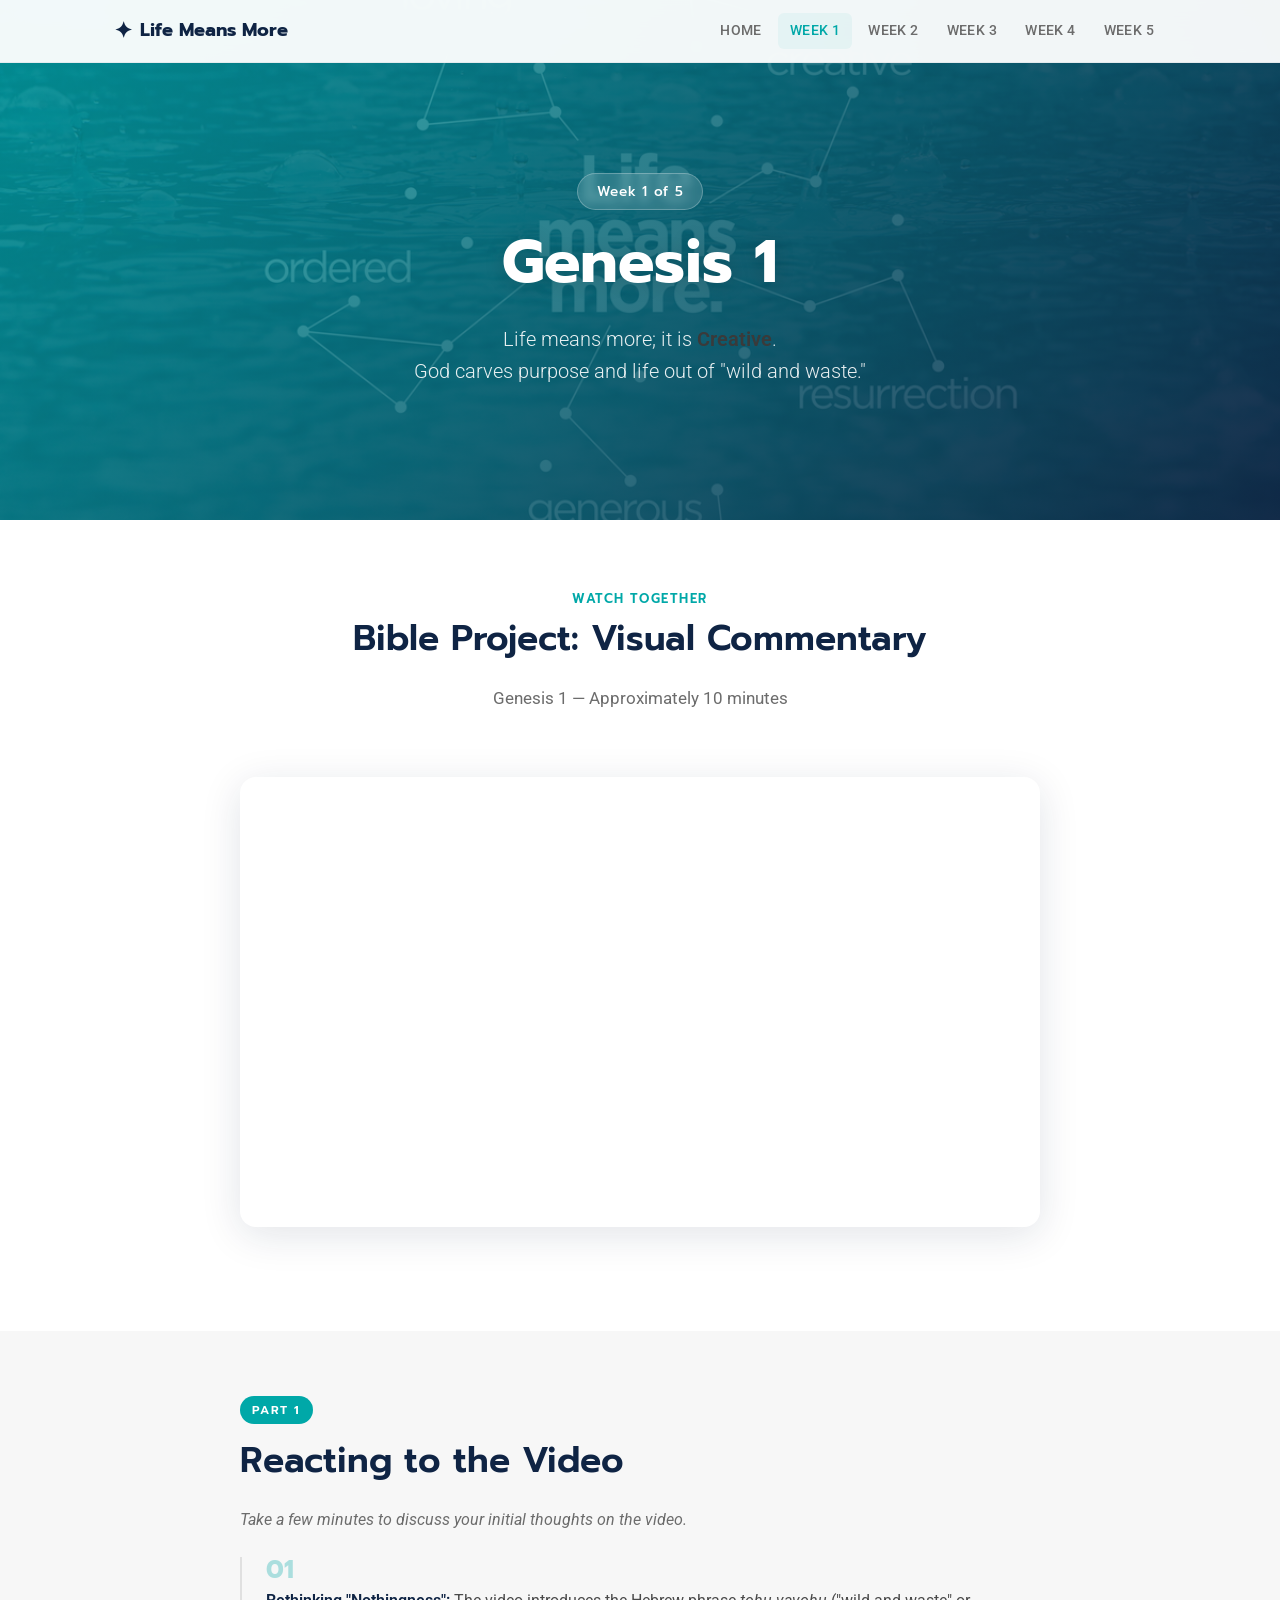
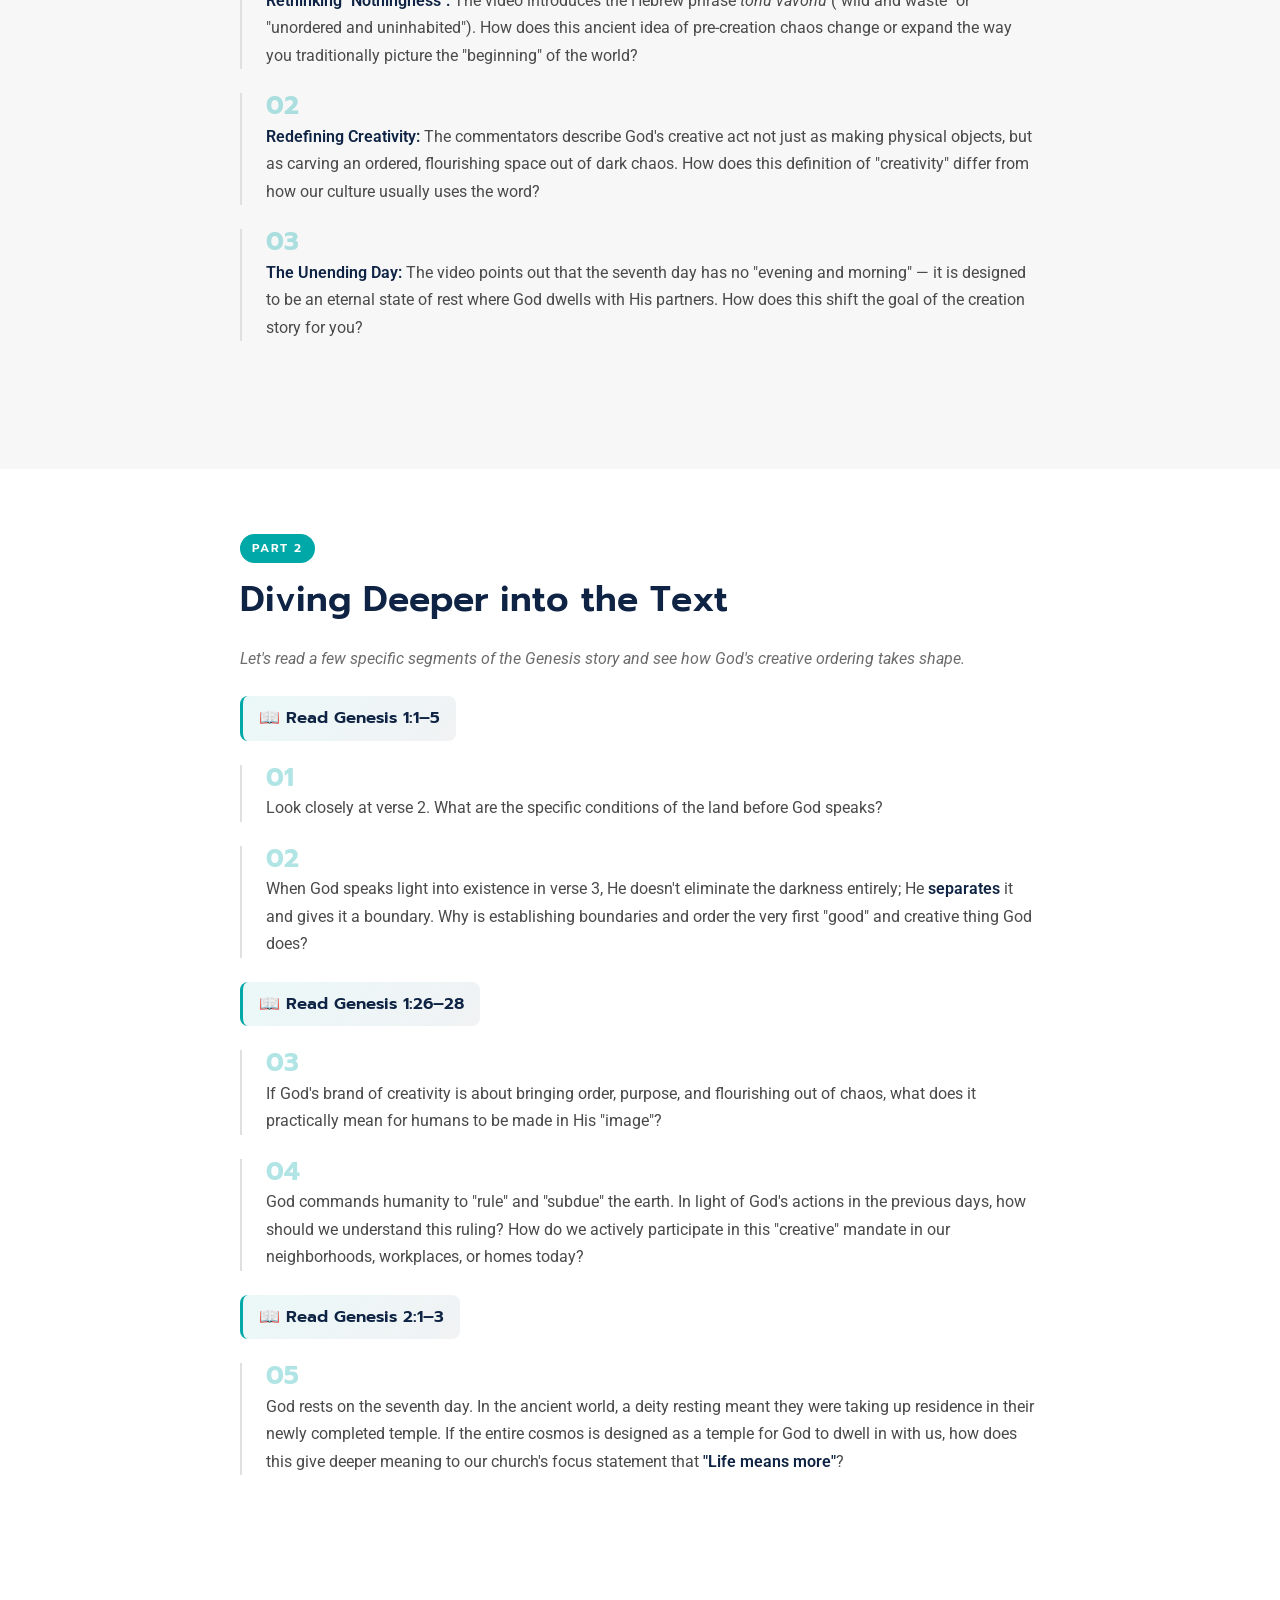
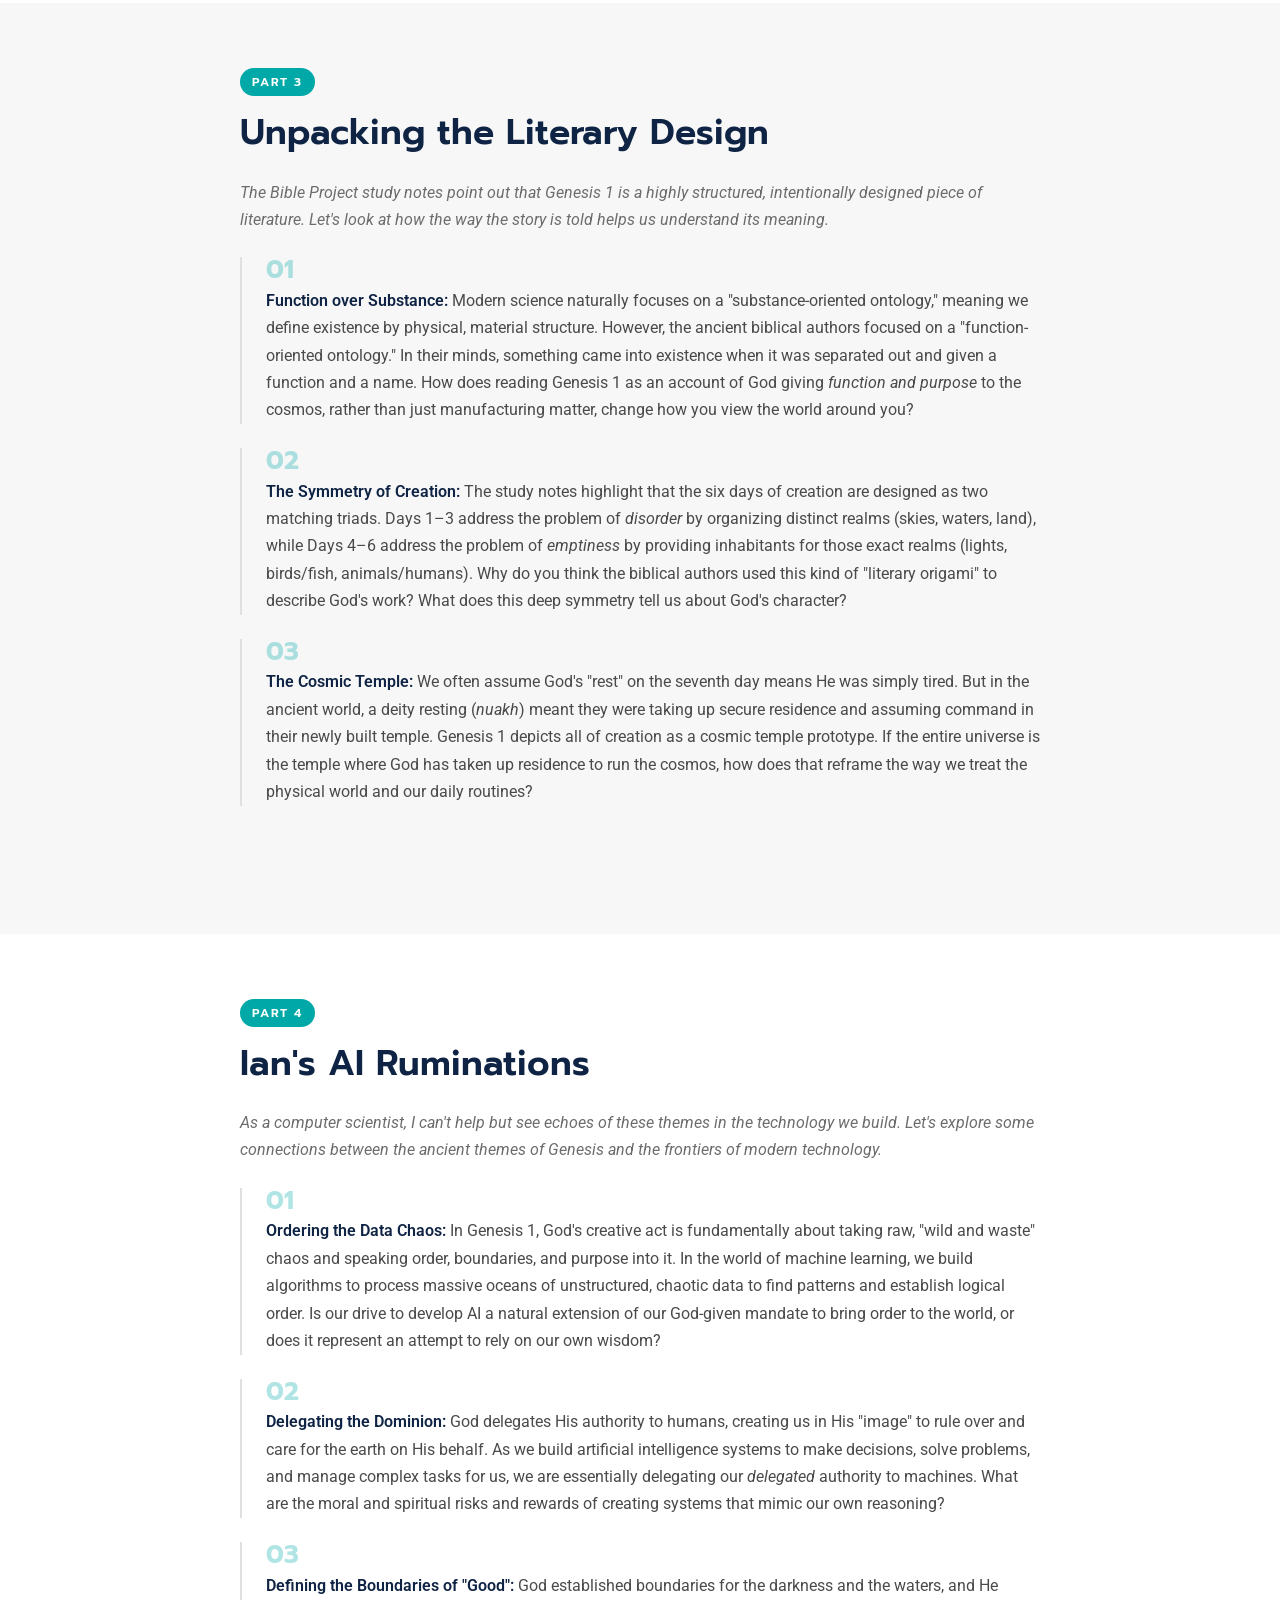
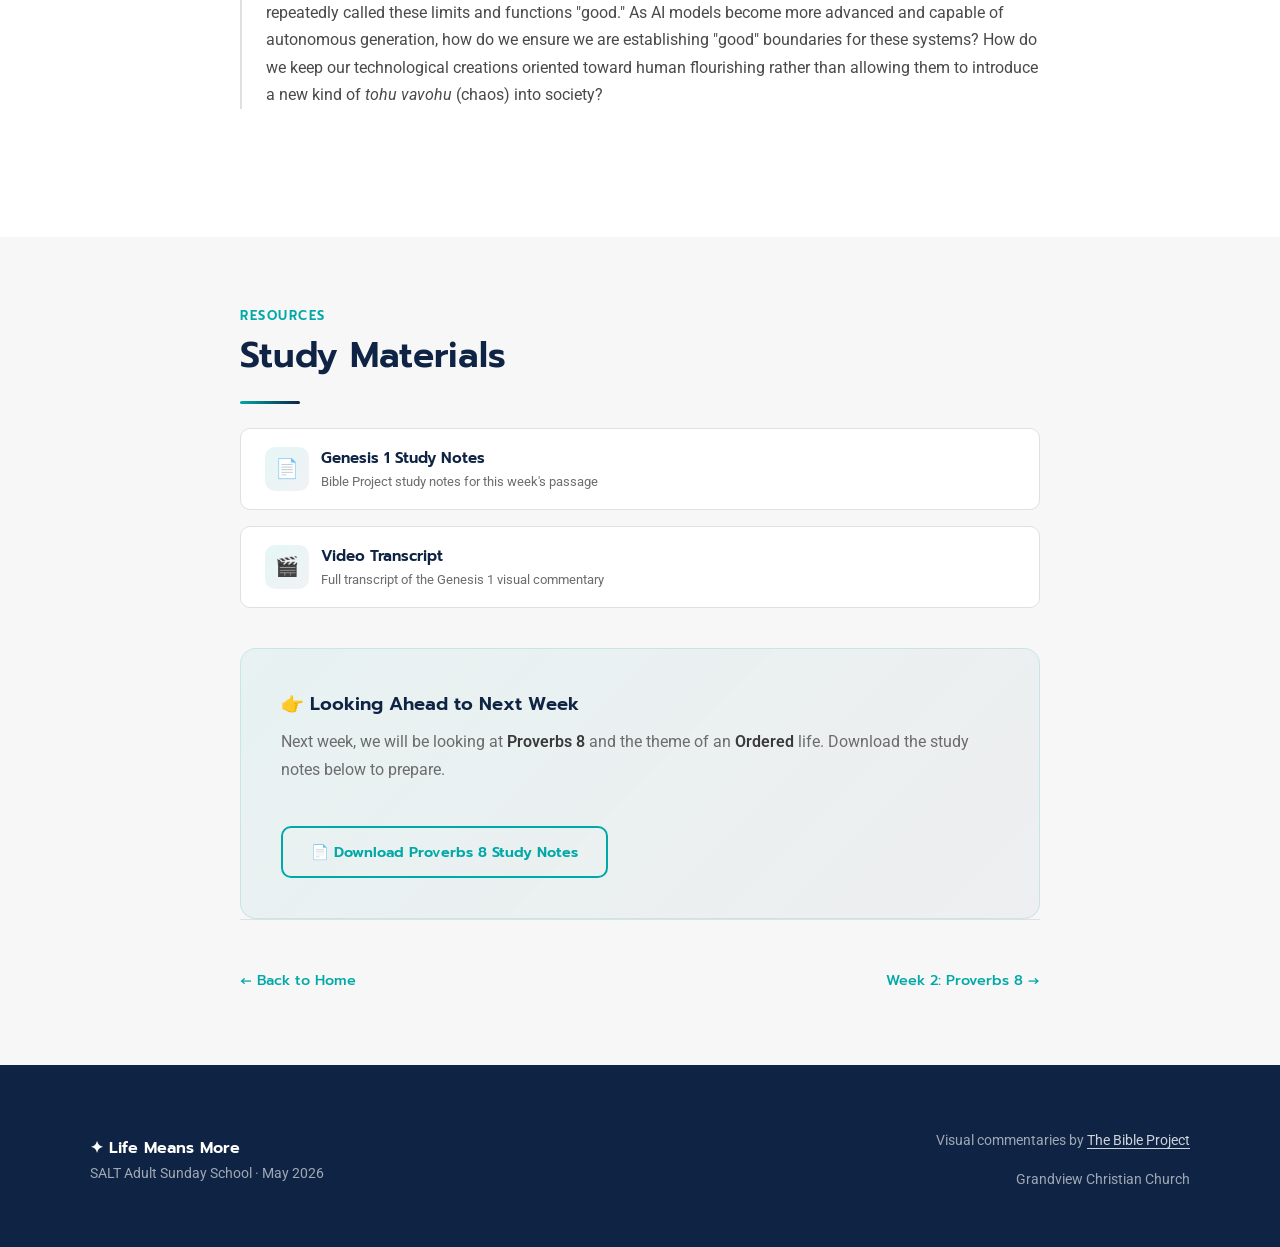
==== week1.html @ 19ffd9e2 "Add Life Means More Bible study website - Landing page with hero image, about section, and 5-week ca" ====
<!DOCTYPE html>
<html lang="en">
<head>
  <meta charset="UTF-8">
  <meta name="viewport" content="width=device-width, initial-scale=1.0">
  <meta name="description" content="Week 1: Genesis 1 — Life means more; it is Creative. Watch the Bible Project visual commentary and explore discussion questions.">
  <title>Week 1: Genesis 1 — Creative | Life Means More</title>
  <link rel="stylesheet" href="styles.css">
  <link rel="icon" href="data:image/svg+xml,<svg xmlns='http://www.w3.org/2000/svg' viewBox='0 0 100 100'><text y='.9em' font-size='90'>✦</text></svg>">
</head>
<body>

  <!-- Navigation -->
  <nav class="nav" id="nav">
    <div class="nav__inner">
      <a href="index.html" class="nav__brand">
        <span class="nav__brand-icon">✦</span> Life Means More
      </a>
      <button class="nav__toggle" id="navToggle" aria-label="Toggle navigation">☰</button>
      <ul class="nav__links" id="navLinks">
        <li><a href="index.html" class="nav__link">Home</a></li>
        <li><a href="week1.html" class="nav__link nav__link--active">Week 1</a></li>
        <li><a href="week2.html" class="nav__link">Week 2</a></li>
        <li><a href="week3.html" class="nav__link">Week 3</a></li>
        <li><a href="week4.html" class="nav__link">Week 4</a></li>
        <li><a href="week5.html" class="nav__link">Week 5</a></li>
      </ul>
    </div>
  </nav>

  <!-- Hero -->
  <section class="hero">
    <div class="hero__bg">
      <img src="assets/LifeMeansMore.jpg" alt="Life Means More">
    </div>
    <div class="hero__overlay"></div>
    <div class="hero__content">
      <span class="hero__week-badge">Week 1 of 5</span>
      <h1 class="hero__title">Genesis 1</h1>
      <p class="hero__subtitle">Life means more; it is <strong>Creative</strong>.<br>God carves purpose and life out of "wild and waste."</p>
    </div>
  </section>

  <!-- Video Section -->
  <section class="section">
    <div class="container container--narrow">
      <div class="section__header fade-in">
        <span class="section__label">Watch Together</span>
        <h2>Bible Project: Visual Commentary</h2>
        <p>Genesis 1 — Approximately 10 minutes</p>
      </div>
      <div class="video-container fade-in">
        <iframe 
          src="https://www.youtube.com/embed/afVN-7vY0KA" 
          title="Bible Project Visual Commentary: Genesis 1"
          allow="accelerometer; autoplay; clipboard-write; encrypted-media; gyroscope; picture-in-picture" 
          allowfullscreen>
        </iframe>
      </div>
    </div>
  </section>

  <!-- Part 1: Reacting to the Video -->
  <section class="section section--alt">
    <div class="container container--narrow">
      <div class="discussion fade-in">
        <span class="discussion__part-label">Part 1</span>
        <h2>Reacting to the Video</h2>
        <p class="discussion__intro">Take a few minutes to discuss your initial thoughts on the video.</p>

        <div class="question">
          <div class="question__number">01</div>
          <p class="question__text"><strong>Rethinking "Nothingness":</strong> The video introduces the Hebrew phrase <em>tohu vavohu</em> ("wild and waste" or "unordered and uninhabited"). How does this ancient idea of pre-creation chaos change or expand the way you traditionally picture the "beginning" of the world?</p>
        </div>

        <div class="question">
          <div class="question__number">02</div>
          <p class="question__text"><strong>Redefining Creativity:</strong> The commentators describe God's creative act not just as making physical objects, but as carving an ordered, flourishing space out of dark chaos. How does this definition of "creativity" differ from how our culture usually uses the word?</p>
        </div>

        <div class="question">
          <div class="question__number">03</div>
          <p class="question__text"><strong>The Unending Day:</strong> The video points out that the seventh day has no "evening and morning" — it is designed to be an eternal state of rest where God dwells with His partners. How does this shift the goal of the creation story for you?</p>
        </div>
      </div>
    </div>
  </section>

  <!-- Part 2: Diving Deeper -->
  <section class="section">
    <div class="container container--narrow">
      <div class="discussion fade-in">
        <span class="discussion__part-label">Part 2</span>
        <h2>Diving Deeper into the Text</h2>
        <p class="discussion__intro">Let's read a few specific segments of the Genesis story and see how God's creative ordering takes shape.</p>

        <div class="scripture-ref">📖 Read Genesis 1:1–5</div>

        <div class="question">
          <div class="question__number">01</div>
          <p class="question__text">Look closely at verse 2. What are the specific conditions of the land before God speaks?</p>
        </div>

        <div class="question">
          <div class="question__number">02</div>
          <p class="question__text">When God speaks light into existence in verse 3, He doesn't eliminate the darkness entirely; He <strong>separates</strong> it and gives it a boundary. Why is establishing boundaries and order the very first "good" and creative thing God does?</p>
        </div>

        <div class="scripture-ref">📖 Read Genesis 1:26–28</div>

        <div class="question">
          <div class="question__number">03</div>
          <p class="question__text">If God's brand of creativity is about bringing order, purpose, and flourishing out of chaos, what does it practically mean for humans to be made in His "image"?</p>
        </div>

        <div class="question">
          <div class="question__number">04</div>
          <p class="question__text">God commands humanity to "rule" and "subdue" the earth. In light of God's actions in the previous days, how should we understand this ruling? How do we actively participate in this "creative" mandate in our neighborhoods, workplaces, or homes today?</p>
        </div>

        <div class="scripture-ref">📖 Read Genesis 2:1–3</div>

        <div class="question">
          <div class="question__number">05</div>
          <p class="question__text">God rests on the seventh day. In the ancient world, a deity resting meant they were taking up residence in their newly completed temple. If the entire cosmos is designed as a temple for God to dwell in with us, how does this give deeper meaning to our church's focus statement that <strong>"Life means more"</strong>?</p>
        </div>
      </div>
    </div>
  </section>

  <!-- Part 3: Unpacking the Literary Design -->
  <section class="section section--alt">
    <div class="container container--narrow">
      <div class="discussion fade-in">
        <span class="discussion__part-label">Part 3</span>
        <h2>Unpacking the Literary Design</h2>
        <p class="discussion__intro">The Bible Project study notes point out that Genesis 1 is a highly structured, intentionally designed piece of literature. Let's look at how the way the story is told helps us understand its meaning.</p>

        <div class="question">
          <div class="question__number">01</div>
          <p class="question__text"><strong>Function over Substance:</strong> Modern science naturally focuses on a "substance-oriented ontology," meaning we define existence by physical, material structure. However, the ancient biblical authors focused on a "function-oriented ontology." In their minds, something came into existence when it was separated out and given a function and a name. How does reading Genesis 1 as an account of God giving <em>function and purpose</em> to the cosmos, rather than just manufacturing matter, change how you view the world around you?</p>
        </div>

        <div class="question">
          <div class="question__number">02</div>
          <p class="question__text"><strong>The Symmetry of Creation:</strong> The study notes highlight that the six days of creation are designed as two matching triads. Days 1–3 address the problem of <em>disorder</em> by organizing distinct realms (skies, waters, land), while Days 4–6 address the problem of <em>emptiness</em> by providing inhabitants for those exact realms (lights, birds/fish, animals/humans). Why do you think the biblical authors used this kind of "literary origami" to describe God's work? What does this deep symmetry tell us about God's character?</p>
        </div>

        <div class="question">
          <div class="question__number">03</div>
          <p class="question__text"><strong>The Cosmic Temple:</strong> We often assume God's "rest" on the seventh day means He was simply tired. But in the ancient world, a deity resting (<em>nuakh</em>) meant they were taking up secure residence and assuming command in their newly built temple. Genesis 1 depicts all of creation as a cosmic temple prototype. If the entire universe is the temple where God has taken up residence to run the cosmos, how does that reframe the way we treat the physical world and our daily routines?</p>
        </div>
      </div>
    </div>
  </section>

  <!-- Part 4: AI Ruminations -->
  <section class="section">
    <div class="container container--narrow">
      <div class="discussion fade-in">
        <span class="discussion__part-label">Part 4</span>
        <h2>Ian's AI Ruminations</h2>
        <p class="discussion__intro">As a computer scientist, I can't help but see echoes of these themes in the technology we build. Let's explore some connections between the ancient themes of Genesis and the frontiers of modern technology.</p>

        <div class="question">
          <div class="question__number">01</div>
          <p class="question__text"><strong>Ordering the Data Chaos:</strong> In Genesis 1, God's creative act is fundamentally about taking raw, "wild and waste" chaos and speaking order, boundaries, and purpose into it. In the world of machine learning, we build algorithms to process massive oceans of unstructured, chaotic data to find patterns and establish logical order. Is our drive to develop AI a natural extension of our God-given mandate to bring order to the world, or does it represent an attempt to rely on our own wisdom?</p>
        </div>

        <div class="question">
          <div class="question__number">02</div>
          <p class="question__text"><strong>Delegating the Dominion:</strong> God delegates His authority to humans, creating us in His "image" to rule over and care for the earth on His behalf. As we build artificial intelligence systems to make decisions, solve problems, and manage complex tasks for us, we are essentially delegating our <em>delegated</em> authority to machines. What are the moral and spiritual risks and rewards of creating systems that mimic our own reasoning?</p>
        </div>

        <div class="question">
          <div class="question__number">03</div>
          <p class="question__text"><strong>Defining the Boundaries of "Good":</strong> God established boundaries for the darkness and the waters, and He repeatedly called these limits and functions "good." As AI models become more advanced and capable of autonomous generation, how do we ensure we are establishing "good" boundaries for these systems? How do we keep our technological creations oriented toward human flourishing rather than allowing them to introduce a new kind of <em>tohu vavohu</em> (chaos) into society?</p>
        </div>
      </div>
    </div>
  </section>

  <!-- Resources & Looking Ahead -->
  <section class="section section--alt">
    <div class="container container--narrow">
      <div class="fade-in">
        <span class="section__label">Resources</span>
        <h2>Study Materials</h2>
        <hr class="divider">
        <div class="resources">
          <a href="assets/pdfs/week1_notes.pdf" class="resource-link" target="_blank">
            <span class="resource-link__icon">📄</span>
            <div class="resource-link__text">
              <div class="resource-link__title">Genesis 1 Study Notes</div>
              <p class="resource-link__desc">Bible Project study notes for this week's passage</p>
            </div>
          </a>
          <a href="assets/pdfs/week1_video.pdf" class="resource-link" target="_blank">
            <span class="resource-link__icon">🎬</span>
            <div class="resource-link__text">
              <div class="resource-link__title">Video Transcript</div>
              <p class="resource-link__desc">Full transcript of the Genesis 1 visual commentary</p>
            </div>
          </a>
        </div>

        <div class="looking-ahead">
          <div class="looking-ahead__title">👉 Looking Ahead to Next Week</div>
          <p>Next week, we will be looking at <strong>Proverbs 8</strong> and the theme of an <strong>Ordered</strong> life. Download the study notes below to prepare.</p>
          <br>
          <a href="assets/pdfs/week2_notes.pdf" class="btn btn--outline-dark" target="_blank">📄 Download Proverbs 8 Study Notes</a>
        </div>

        <div class="week-nav">
          <a href="index.html" class="week-nav__link">← Back to Home</a>
          <a href="week2.html" class="week-nav__link week-nav__link--next">Week 2: Proverbs 8 →</a>
        </div>
      </div>
    </div>
  </section>

  <!-- Footer -->
  <footer class="footer">
    <div class="footer__inner">
      <div>
        <div class="footer__brand">✦ Life Means More</div>
        <p class="footer__text">SALT Adult Sunday School · May 2026</p>
      </div>
      <div style="text-align: right;">
        <p class="footer__text">Visual commentaries by <a href="https://bibleproject.com" target="_blank" rel="noopener">The Bible Project</a></p>
        <p class="footer__text">Grandview Christian Church</p>
      </div>
    </div>
  </footer>

  <script>
    document.getElementById('navToggle').addEventListener('click', () => {
      document.getElementById('navLinks').classList.toggle('open');
    });
    window.addEventListener('scroll', () => {
      document.getElementById('nav').classList.toggle('scrolled', window.scrollY > 20);
    });
    const observer = new IntersectionObserver((entries) => {
      entries.forEach(entry => {
        if (entry.isIntersecting) entry.target.classList.add('visible');
      });
    }, { threshold: 0.1, rootMargin: '0px 0px -50px 0px' });
    document.querySelectorAll('.fade-in').forEach(el => observer.observe(el));
  </script>

</body>
</html>
---- styles.css ----
/* ============================================
   SALT May 2026 — "Life Means More" Bible Study
   Design System (Grandview Christian-inspired)
   ============================================ */

/* --- Google Fonts --- */
@import url('https://fonts.googleapis.com/css2?family=Prompt:wght@400;500;600;700&family=Roboto:wght@300;400;500;700&display=swap');

/* --- CSS Custom Properties --- */
:root {
  /* Colors */
  --teal: #00A8A8;
  --teal-dark: #008F8F;
  --teal-light: #00C4C4;
  --navy: #0F2444;
  --navy-light: #1A3A6A;
  --white: #FFFFFF;
  --off-white: #F7F7F7;
  --gray-100: #F0F0F0;
  --gray-200: #E0E0E0;
  --gray-300: #CCCCCC;
  --gray-500: #6C6C6C;
  --gray-700: #3A3A3A;
  --text-body: #4A4A4A;
  --text-heading: #0F2444;
  
  /* Typography */
  --font-heading: 'Prompt', sans-serif;
  --font-body: 'Roboto', sans-serif;
  
  /* Spacing */
  --space-xs: 0.5rem;
  --space-sm: 1rem;
  --space-md: 1.5rem;
  --space-lg: 2.5rem;
  --space-xl: 4rem;
  --space-2xl: 6rem;
  
  /* Layout */
  --max-width: 1100px;
  --max-width-narrow: 800px;
  --border-radius: 10px;
  --border-radius-lg: 16px;
  
  /* Shadows */
  --shadow-sm: 0 2px 8px rgba(15, 36, 68, 0.06);
  --shadow-md: 0 4px 20px rgba(15, 36, 68, 0.1);
  --shadow-lg: 0 8px 40px rgba(15, 36, 68, 0.12);
  
  /* Transitions */
  --transition: 0.3s ease;
}

/* --- Reset & Base --- */
*,
*::before,
*::after {
  margin: 0;
  padding: 0;
  box-sizing: border-box;
}

html {
  scroll-behavior: smooth;
  font-size: 16px;
}

body {
  font-family: var(--font-body);
  font-weight: 400;
  line-height: 1.7;
  color: var(--text-body);
  background-color: var(--white);
  -webkit-font-smoothing: antialiased;
  -moz-osx-font-smoothing: grayscale;
}

img {
  max-width: 100%;
  height: auto;
  display: block;
}

a {
  color: var(--teal);
  text-decoration: none;
  transition: color var(--transition);
}

a:hover {
  color: var(--teal-dark);
}

/* --- Typography --- */
h1, h2, h3, h4, h5, h6 {
  font-family: var(--font-heading);
  color: var(--text-heading);
  line-height: 1.2;
  font-weight: 600;
}

h1 {
  font-size: clamp(2rem, 5vw, 3.2rem);
  font-weight: 700;
}

h2 {
  font-size: clamp(1.5rem, 3.5vw, 2.2rem);
  margin-bottom: var(--space-md);
}

h3 {
  font-size: clamp(1.15rem, 2.5vw, 1.5rem);
  margin-bottom: var(--space-sm);
}

h4 {
  font-size: 1.1rem;
  margin-bottom: var(--space-xs);
}

p {
  margin-bottom: var(--space-sm);
}

strong {
  font-weight: 600;
  color: var(--gray-700);
}

/* --- Navigation --- */
.nav {
  position: fixed;
  top: 0;
  left: 0;
  right: 0;
  z-index: 1000;
  background: rgba(255, 255, 255, 0.95);
  backdrop-filter: blur(12px);
  -webkit-backdrop-filter: blur(12px);
  border-bottom: 1px solid rgba(15, 36, 68, 0.06);
  transition: box-shadow var(--transition);
}

.nav.scrolled {
  box-shadow: var(--shadow-sm);
}

.nav__inner {
  max-width: var(--max-width);
  margin: 0 auto;
  padding: 0.75rem var(--space-md);
  display: flex;
  align-items: center;
  justify-content: space-between;
}

.nav__brand {
  font-family: var(--font-heading);
  font-weight: 700;
  font-size: 1.15rem;
  color: var(--navy);
  text-decoration: none;
  display: flex;
  align-items: center;
  gap: 0.5rem;
}

.nav__brand:hover {
  color: var(--teal);
}

.nav__brand-icon {
  font-size: 1.4rem;
}

.nav__links {
  display: flex;
  align-items: center;
  gap: 0.25rem;
  list-style: none;
}

.nav__link {
  display: block;
  padding: 0.4rem 0.75rem;
  font-family: var(--font-body);
  font-size: 0.85rem;
  font-weight: 500;
  color: var(--gray-500);
  text-decoration: none;
  border-radius: 6px;
  text-transform: uppercase;
  letter-spacing: 0.03em;
  transition: all var(--transition);
}

.nav__link:hover,
.nav__link--active {
  color: var(--teal);
  background: rgba(0, 168, 168, 0.06);
}

/* Mobile nav toggle */
.nav__toggle {
  display: none;
  background: none;
  border: none;
  cursor: pointer;
  padding: 0.5rem;
  color: var(--navy);
  font-size: 1.5rem;
}

/* --- Hero Section --- */
.hero {
  position: relative;
  min-height: 520px;
  display: flex;
  align-items: center;
  justify-content: center;
  text-align: center;
  padding: calc(80px + var(--space-xl)) var(--space-md) var(--space-xl);
  overflow: hidden;
}

.hero--landing {
  min-height: 85vh;
}

.hero__bg {
  position: absolute;
  inset: 0;
  z-index: 0;
}

.hero__bg img {
  width: 100%;
  height: 100%;
  object-fit: cover;
}

.hero__overlay {
  position: absolute;
  inset: 0;
  background: linear-gradient(135deg, rgba(0, 168, 168, 0.80) 0%, rgba(15, 36, 68, 0.90) 100%);
  z-index: 1;
}

.hero__content {
  position: relative;
  z-index: 2;
  max-width: 700px;
}

.hero__tagline {
  font-family: var(--font-body);
  font-size: 0.95rem;
  font-weight: 500;
  text-transform: uppercase;
  letter-spacing: 0.15em;
  color: rgba(255, 255, 255, 0.8);
  margin-bottom: var(--space-sm);
}

.hero__title {
  font-size: clamp(2.2rem, 6vw, 3.8rem);
  color: var(--white);
  font-weight: 700;
  margin-bottom: var(--space-md);
  text-shadow: 0 2px 20px rgba(0, 0, 0, 0.15);
}

.hero__subtitle {
  font-size: clamp(1rem, 2.5vw, 1.25rem);
  color: rgba(255, 255, 255, 0.9);
  font-weight: 300;
  line-height: 1.6;
  margin-bottom: var(--space-lg);
}

.hero__week-badge {
  display: inline-block;
  background: rgba(255, 255, 255, 0.15);
  border: 1px solid rgba(255, 255, 255, 0.25);
  border-radius: 50px;
  padding: 0.4rem 1.2rem;
  font-family: var(--font-heading);
  font-size: 0.85rem;
  font-weight: 500;
  color: var(--white);
  letter-spacing: 0.05em;
  margin-bottom: var(--space-sm);
  backdrop-filter: blur(4px);
}

/* --- Sections --- */
.section {
  padding: var(--space-xl) var(--space-md);
}

.section--alt {
  background-color: var(--off-white);
}

.section--teal {
  background: linear-gradient(135deg, var(--teal) 0%, var(--navy) 100%);
  color: var(--white);
}

.section--teal h2,
.section--teal h3,
.section--teal h4 {
  color: var(--white);
}

.section--teal a {
  color: rgba(255, 255, 255, 0.9);
  text-decoration: underline;
  text-underline-offset: 3px;
}

.section--teal a:hover {
  color: var(--white);
}

.container {
  max-width: var(--max-width);
  margin: 0 auto;
}

.container--narrow {
  max-width: var(--max-width-narrow);
}

.section__header {
  text-align: center;
  margin-bottom: var(--space-xl);
}

.section__header p {
  max-width: 600px;
  margin: 0 auto;
  color: var(--gray-500);
  font-size: 1.05rem;
}

.section__label {
  display: inline-block;
  font-family: var(--font-heading);
  font-size: 0.8rem;
  font-weight: 600;
  text-transform: uppercase;
  letter-spacing: 0.12em;
  color: var(--teal);
  margin-bottom: var(--space-xs);
}

/* --- Week Cards (Landing Page) --- */
.weeks-grid {
  display: grid;
  grid-template-columns: repeat(auto-fit, minmax(300px, 1fr));
  gap: var(--space-md);
}

.week-card {
  background: var(--white);
  border-radius: var(--border-radius-lg);
  overflow: hidden;
  box-shadow: var(--shadow-sm);
  transition: all var(--transition);
  text-decoration: none;
  display: flex;
  flex-direction: column;
  border: 1px solid rgba(15, 36, 68, 0.04);
}

.week-card:hover {
  transform: translateY(-4px);
  box-shadow: var(--shadow-lg);
  border-color: rgba(0, 168, 168, 0.15);
}

.week-card__banner {
  height: 6px;
  background: linear-gradient(90deg, var(--teal) 0%, var(--navy) 100%);
}

.week-card__body {
  padding: var(--space-md) var(--space-md) var(--space-lg);
  flex: 1;
  display: flex;
  flex-direction: column;
}

.week-card__number {
  font-family: var(--font-heading);
  font-size: 0.75rem;
  font-weight: 600;
  text-transform: uppercase;
  letter-spacing: 0.1em;
  color: var(--teal);
  margin-bottom: 0.35rem;
}

.week-card__title {
  font-family: var(--font-heading);
  font-size: 1.25rem;
  font-weight: 600;
  color: var(--navy);
  margin-bottom: 0.5rem;
  line-height: 1.3;
}

.week-card__theme {
  font-size: 0.95rem;
  color: var(--gray-500);
  margin-bottom: var(--space-sm);
  flex: 1;
}

.week-card__cta {
  font-family: var(--font-heading);
  font-size: 0.85rem;
  font-weight: 500;
  color: var(--teal);
  display: flex;
  align-items: center;
  gap: 0.4rem;
  transition: gap var(--transition);
}

.week-card:hover .week-card__cta {
  gap: 0.7rem;
}

/* --- Video Embed --- */
.video-container {
  position: relative;
  width: 100%;
  padding-bottom: 56.25%; /* 16:9 */
  border-radius: var(--border-radius-lg);
  overflow: hidden;
  box-shadow: var(--shadow-lg);
  margin-bottom: var(--space-lg);
}

.video-container iframe {
  position: absolute;
  top: 0;
  left: 0;
  width: 100%;
  height: 100%;
  border: none;
}

/* --- Discussion Content --- */
.discussion {
  margin-bottom: var(--space-xl);
}

.discussion__part-label {
  display: inline-block;
  font-family: var(--font-heading);
  font-size: 0.75rem;
  font-weight: 600;
  text-transform: uppercase;
  letter-spacing: 0.12em;
  color: var(--white);
  background: var(--teal);
  padding: 0.25rem 0.75rem;
  border-radius: 50px;
  margin-bottom: var(--space-sm);
}

.discussion__intro {
  font-size: 1rem;
  color: var(--gray-500);
  font-style: italic;
  margin-bottom: var(--space-md);
}

.scripture-ref {
  display: inline-flex;
  align-items: center;
  gap: 0.4rem;
  font-family: var(--font-heading);
  font-weight: 600;
  font-size: 1.05rem;
  color: var(--navy);
  background: linear-gradient(135deg, rgba(0, 168, 168, 0.08), rgba(15, 36, 68, 0.06));
  padding: 0.5rem 1rem;
  border-radius: 8px;
  border-left: 3px solid var(--teal);
  margin-bottom: var(--space-md);
}

.question {
  margin-bottom: var(--space-md);
  padding-left: var(--space-md);
  border-left: 2px solid var(--gray-200);
}

.question__number {
  font-family: var(--font-heading);
  font-weight: 700;
  font-size: 1.6rem;
  color: var(--teal);
  opacity: 0.3;
  line-height: 1;
  margin-bottom: 0.25rem;
}

.question__text {
  font-size: 1.01rem;
  line-height: 1.7;
  color: var(--text-body);
}

.question__text strong {
  color: var(--navy);
}

/* --- Buttons --- */
.btn {
  display: inline-flex;
  align-items: center;
  gap: 0.5rem;
  font-family: var(--font-heading);
  font-size: 0.9rem;
  font-weight: 600;
  padding: 0.75rem 1.75rem;
  border-radius: var(--border-radius);
  text-decoration: none;
  cursor: pointer;
  border: none;
  transition: all var(--transition);
}

.btn--primary {
  background: var(--teal);
  color: var(--white);
}

.btn--primary:hover {
  background: var(--teal-dark);
  color: var(--white);
  transform: translateY(-2px);
  box-shadow: 0 4px 15px rgba(0, 168, 168, 0.35);
}

.btn--outline {
  background: transparent;
  color: var(--white);
  border: 2px solid rgba(255, 255, 255, 0.5);
}

.btn--outline:hover {
  background: rgba(255, 255, 255, 0.1);
  color: var(--white);
  border-color: var(--white);
}

.btn--outline-dark {
  background: transparent;
  color: var(--teal);
  border: 2px solid var(--teal);
}

.btn--outline-dark:hover {
  background: var(--teal);
  color: var(--white);
}

.btn--ghost {
  background: transparent;
  color: var(--teal);
  padding: 0.5rem 0;
}

.btn--ghost:hover {
  color: var(--teal-dark);
}

.btn-group {
  display: flex;
  gap: var(--space-sm);
  flex-wrap: wrap;
}

/* --- Resource Links --- */
.resources {
  display: flex;
  flex-direction: column;
  gap: var(--space-sm);
}

.resource-link {
  display: flex;
  align-items: center;
  gap: 0.75rem;
  padding: 1rem var(--space-md);
  background: var(--white);
  border: 1px solid var(--gray-200);
  border-radius: var(--border-radius);
  text-decoration: none;
  color: var(--text-body);
  transition: all var(--transition);
}

.resource-link:hover {
  border-color: var(--teal);
  box-shadow: var(--shadow-sm);
  color: var(--text-body);
}

.resource-link__icon {
  flex-shrink: 0;
  width: 44px;
  height: 44px;
  border-radius: 10px;
  background: linear-gradient(135deg, rgba(0, 168, 168, 0.1), rgba(15, 36, 68, 0.06));
  display: flex;
  align-items: center;
  justify-content: center;
  font-size: 1.2rem;
}

.resource-link__text {
  flex: 1;
}

.resource-link__title {
  font-family: var(--font-heading);
  font-weight: 600;
  font-size: 0.95rem;
  color: var(--navy);
}

.resource-link__desc {
  font-size: 0.82rem;
  color: var(--gray-500);
  margin: 0;
}

/* --- Navigation Between Weeks --- */
.week-nav {
  display: flex;
  justify-content: space-between;
  align-items: center;
  gap: var(--space-md);
  padding-top: var(--space-lg);
  border-top: 1px solid var(--gray-200);
}

.week-nav__link {
  display: flex;
  align-items: center;
  gap: 0.5rem;
  font-family: var(--font-heading);
  font-weight: 500;
  font-size: 0.9rem;
  color: var(--teal);
  text-decoration: none;
  padding: 0.5rem 0;
  transition: all var(--transition);
}

.week-nav__link:hover {
  color: var(--teal-dark);
}

.week-nav__link--next {
  margin-left: auto;
}

/* --- Looking Ahead Box --- */
.looking-ahead {
  background: linear-gradient(135deg, rgba(0, 168, 168, 0.06), rgba(15, 36, 68, 0.04));
  border: 1px solid rgba(0, 168, 168, 0.15);
  border-radius: var(--border-radius-lg);
  padding: var(--space-lg);
  margin-top: var(--space-lg);
}

.looking-ahead__title {
  font-family: var(--font-heading);
  font-size: 1.15rem;
  font-weight: 600;
  color: var(--navy);
  margin-bottom: var(--space-xs);
  display: flex;
  align-items: center;
  gap: 0.5rem;
}

.looking-ahead p {
  color: var(--gray-500);
}

/* --- Footer --- */
.footer {
  background: var(--navy);
  color: rgba(255, 255, 255, 0.6);
  padding: var(--space-xl) var(--space-md) var(--space-lg);
}

.footer__inner {
  max-width: var(--max-width);
  margin: 0 auto;
  display: flex;
  justify-content: space-between;
  align-items: center;
  flex-wrap: wrap;
  gap: var(--space-md);
}

.footer__brand {
  font-family: var(--font-heading);
  font-weight: 600;
  font-size: 1rem;
  color: var(--white);
}

.footer__text {
  font-size: 0.85rem;
}

.footer__text a {
  color: rgba(255, 255, 255, 0.8);
  text-decoration: underline;
  text-underline-offset: 3px;
}

.footer__text a:hover {
  color: var(--white);
}

/* --- Divider --- */
.divider {
  width: 60px;
  height: 3px;
  background: linear-gradient(90deg, var(--teal), var(--navy));
  border: none;
  border-radius: 2px;
  margin: var(--space-sm) 0 var(--space-md);
}

.divider--center {
  margin-left: auto;
  margin-right: auto;
}

/* --- About / Intro Block --- */
.intro-block {
  text-align: center;
  max-width: 700px;
  margin: 0 auto;
}

.intro-block p {
  font-size: 1.08rem;
  color: var(--gray-500);
  line-height: 1.8;
}

/* --- Fade-in Animations --- */
.fade-in {
  opacity: 0;
  transform: translateY(24px);
  transition: opacity 0.7s ease, transform 0.7s ease;
}

.fade-in.visible {
  opacity: 1;
  transform: translateY(0);
}

/* --- Responsive Design --- */
@media (max-width: 768px) {
  .nav__links {
    display: none;
    position: absolute;
    top: 100%;
    left: 0;
    right: 0;
    flex-direction: column;
    background: var(--white);
    padding: var(--space-sm) var(--space-md);
    border-bottom: 1px solid var(--gray-200);
    box-shadow: var(--shadow-md);
  }

  .nav__links.open {
    display: flex;
  }

  .nav__toggle {
    display: block;
  }

  .hero {
    min-height: 400px;
    padding-top: calc(70px + var(--space-lg));
  }

  .hero--landing {
    min-height: 70vh;
  }

  .section {
    padding: var(--space-lg) var(--space-sm);
  }

  .weeks-grid {
    grid-template-columns: 1fr;
  }

  .week-nav {
    flex-direction: column;
    align-items: stretch;
  }

  .week-nav__link--next {
    margin-left: 0;
    justify-content: flex-end;
  }

  .footer__inner {
    flex-direction: column;
    text-align: center;
  }

  .btn-group {
    flex-direction: column;
    align-items: center;
  }
}

@media (max-width: 480px) {
  :root {
    --space-xl: 2.5rem;
    --space-2xl: 4rem;
  }

  .hero__title {
    font-size: 1.8rem;
  }

  .nav__brand {
    font-size: 1rem;
  }
}
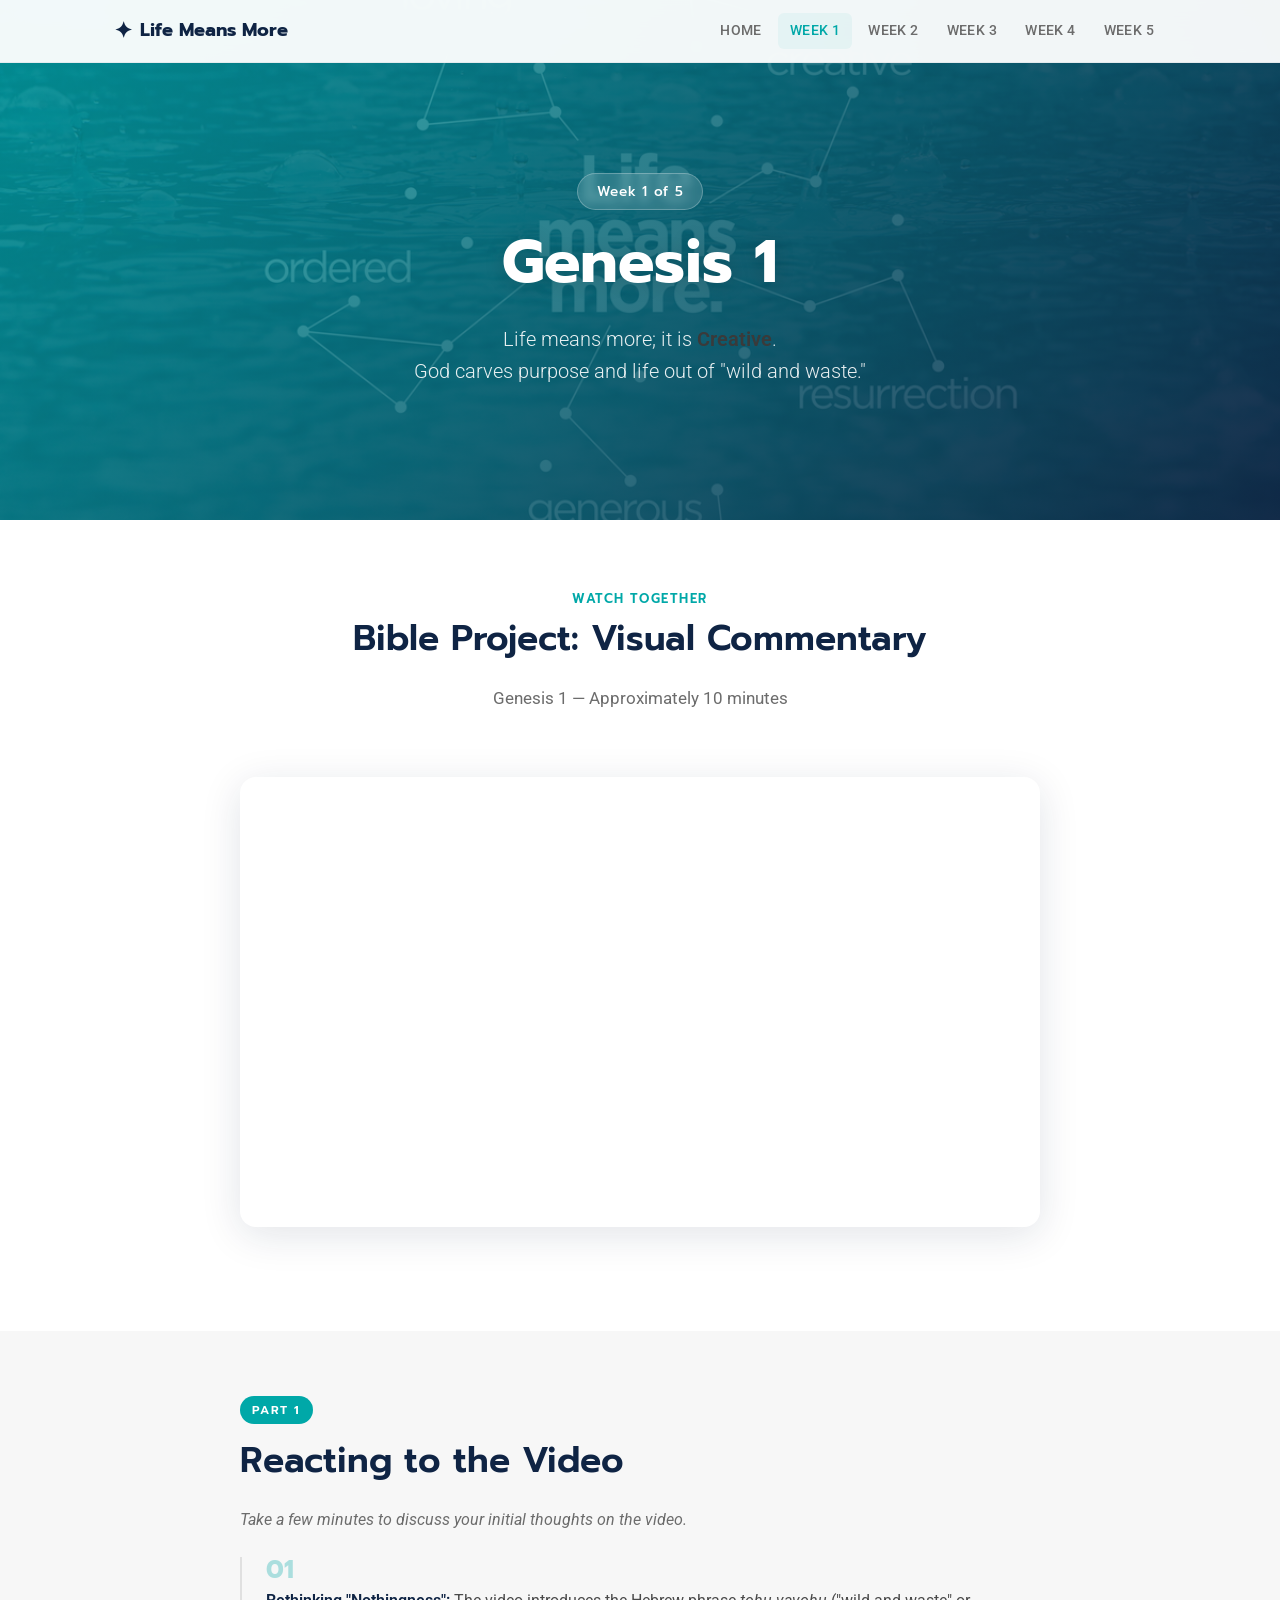
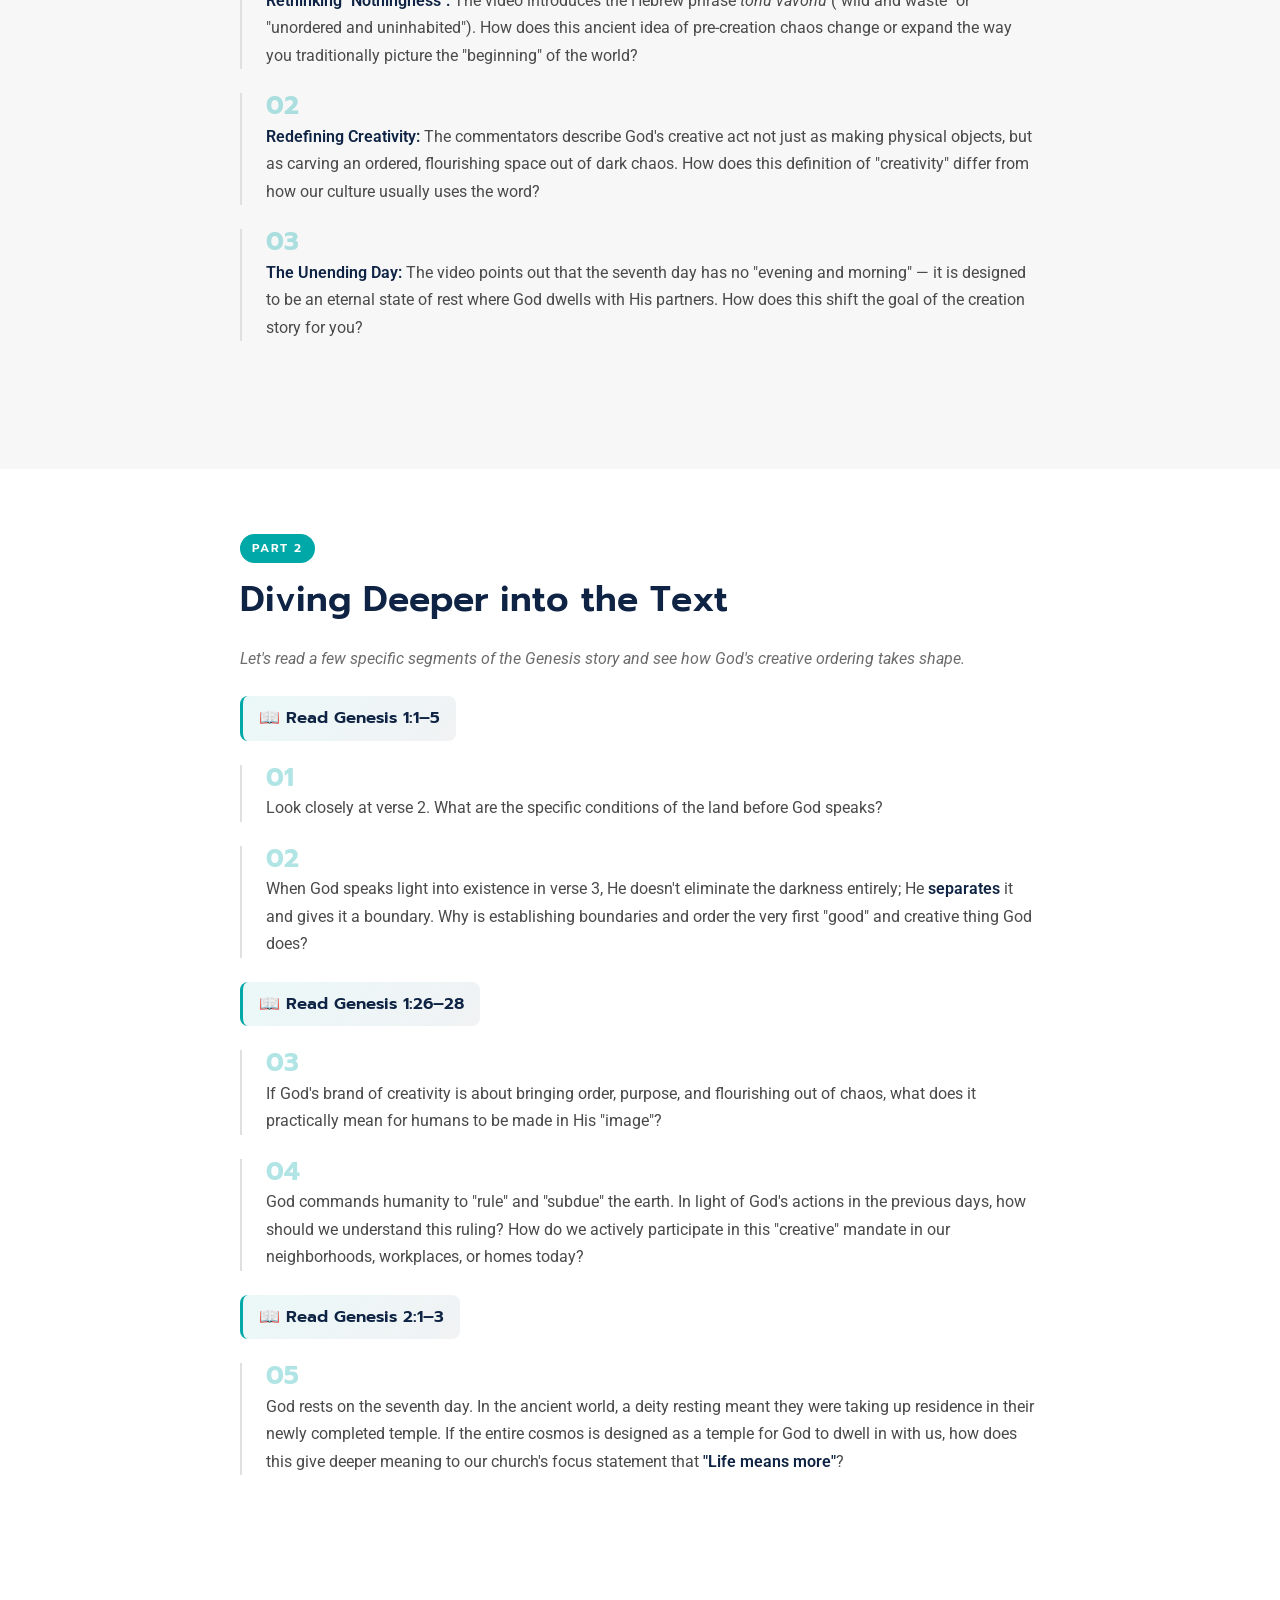
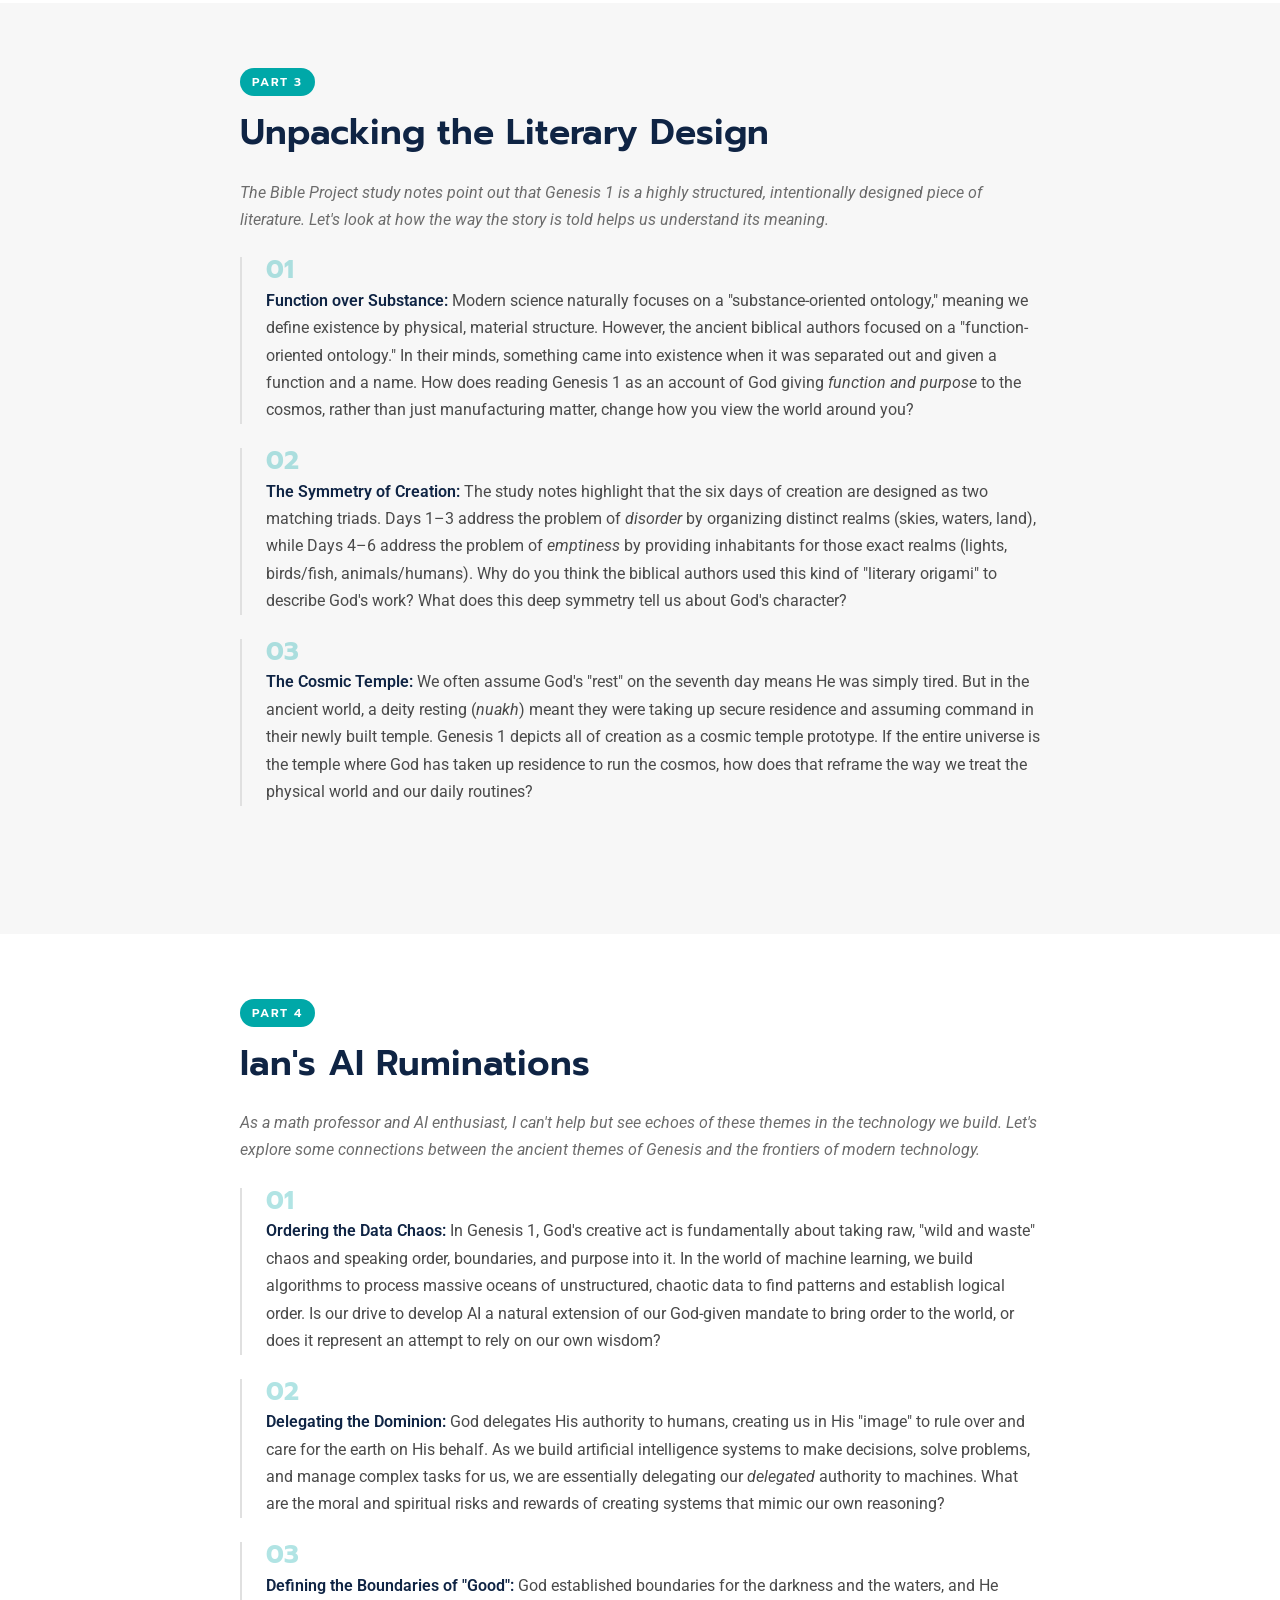
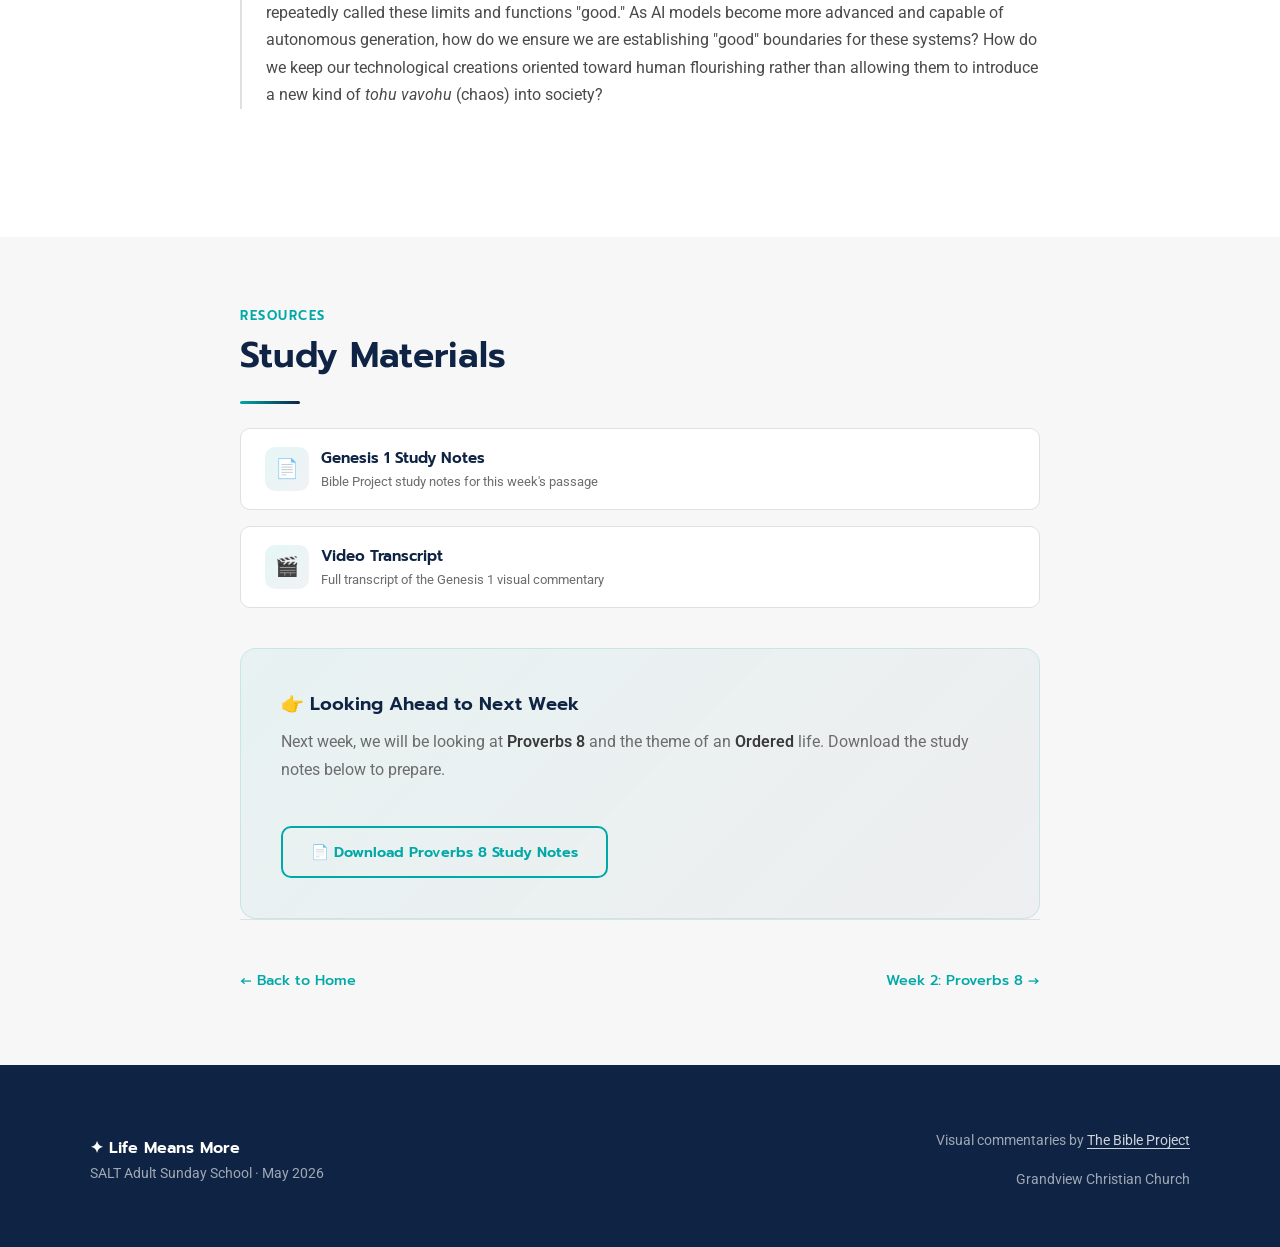
==== commit 62b132aa: "Fix: Ian is a math professor and AI enthusiast, not a computer scientist" ====
--- a/week1.html
+++ b/week1.html
@@ -160,7 +160,7 @@
       <div class="discussion fade-in">
         <span class="discussion__part-label">Part 4</span>
         <h2>Ian's AI Ruminations</h2>
-        <p class="discussion__intro">As a computer scientist, I can't help but see echoes of these themes in the technology we build. Let's explore some connections between the ancient themes of Genesis and the frontiers of modern technology.</p>
+        <p class="discussion__intro">As a math professor and AI enthusiast, I can't help but see echoes of these themes in the technology we build. Let's explore some connections between the ancient themes of Genesis and the frontiers of modern technology.</p>
 
         <div class="question">
           <div class="question__number">01</div>
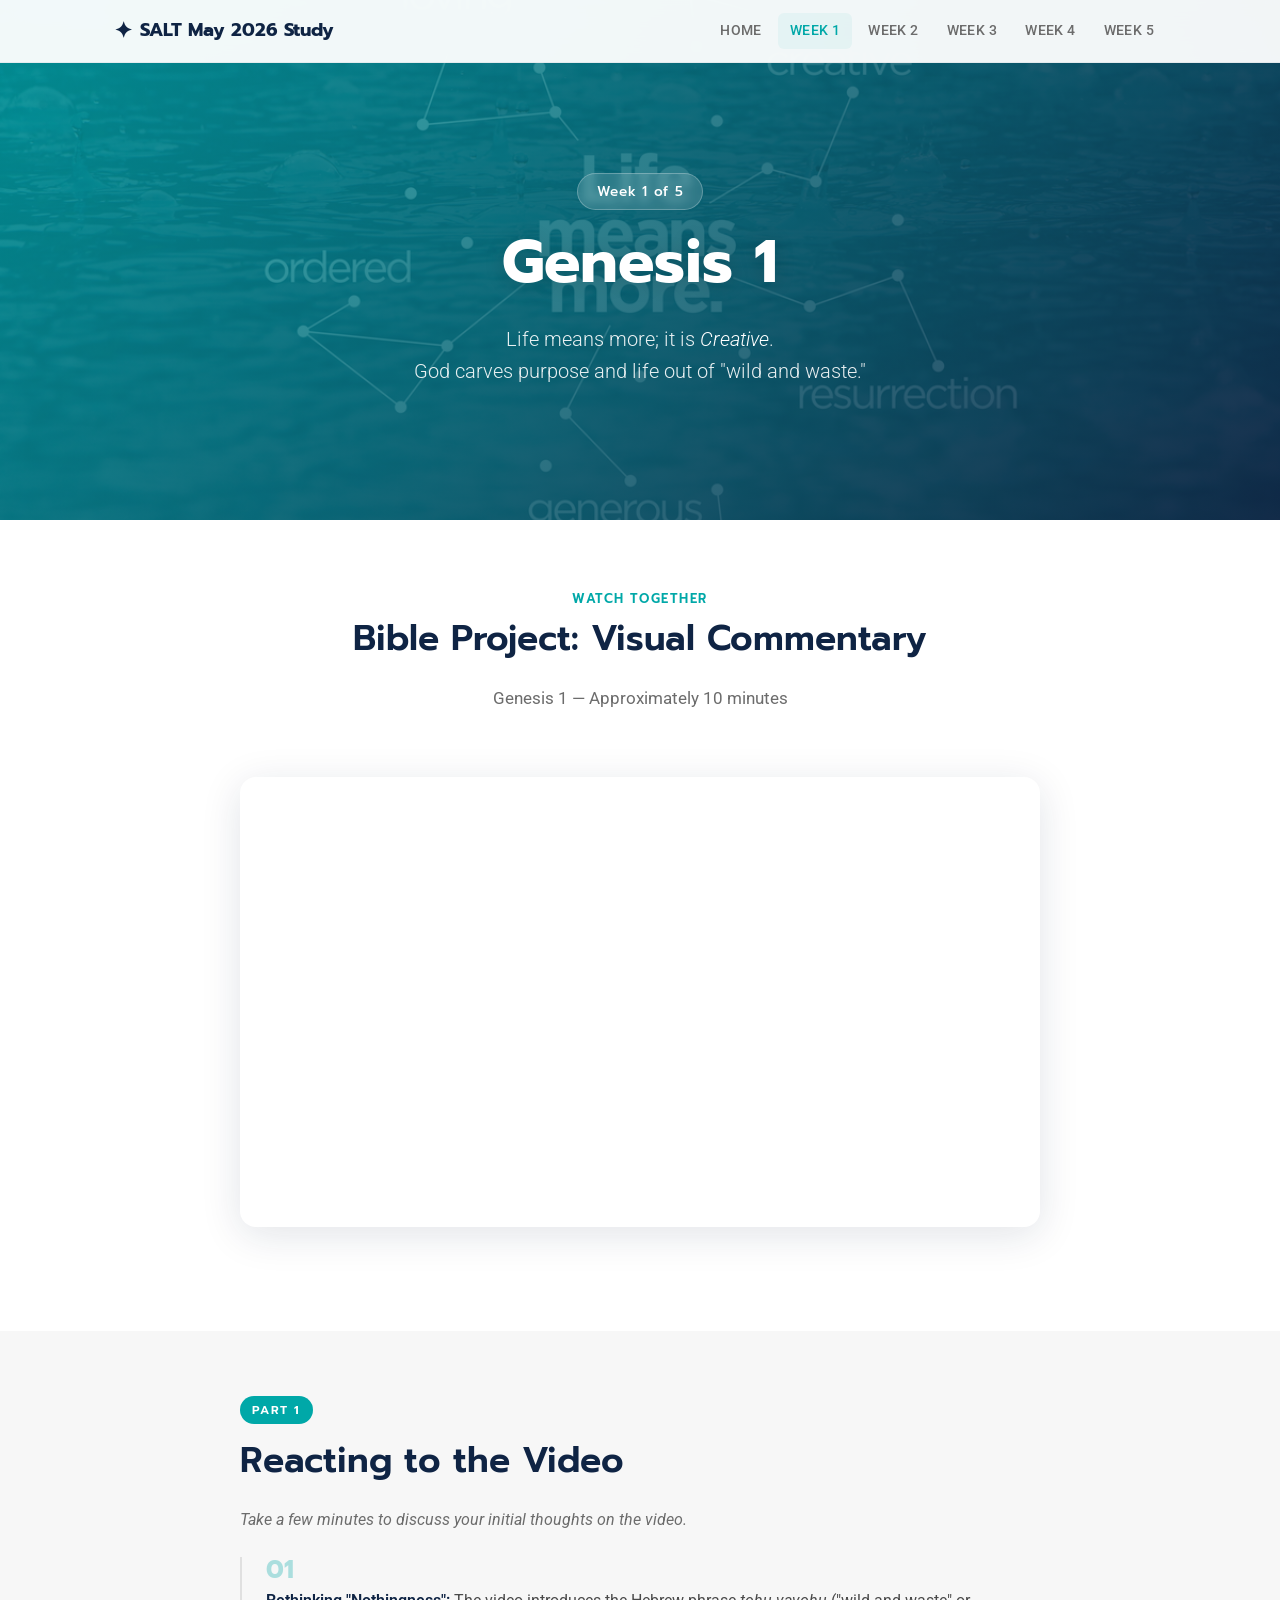
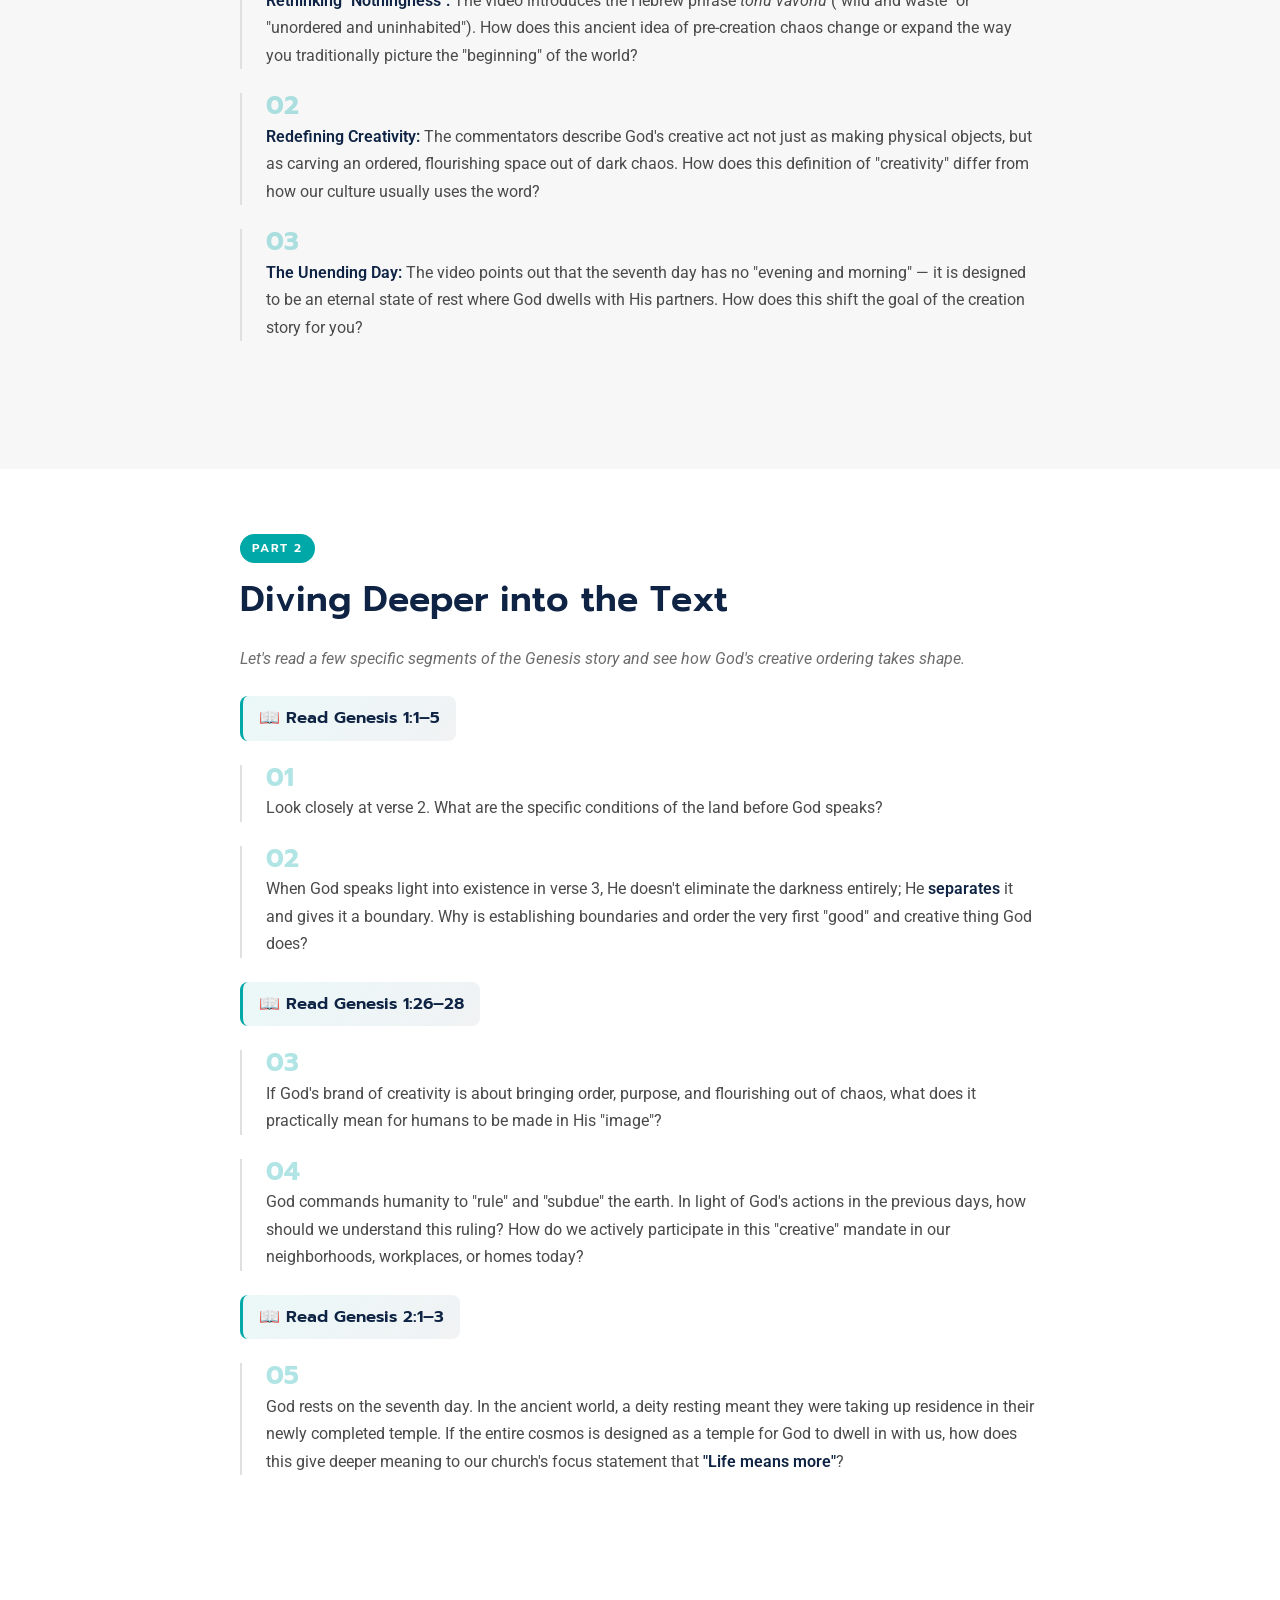
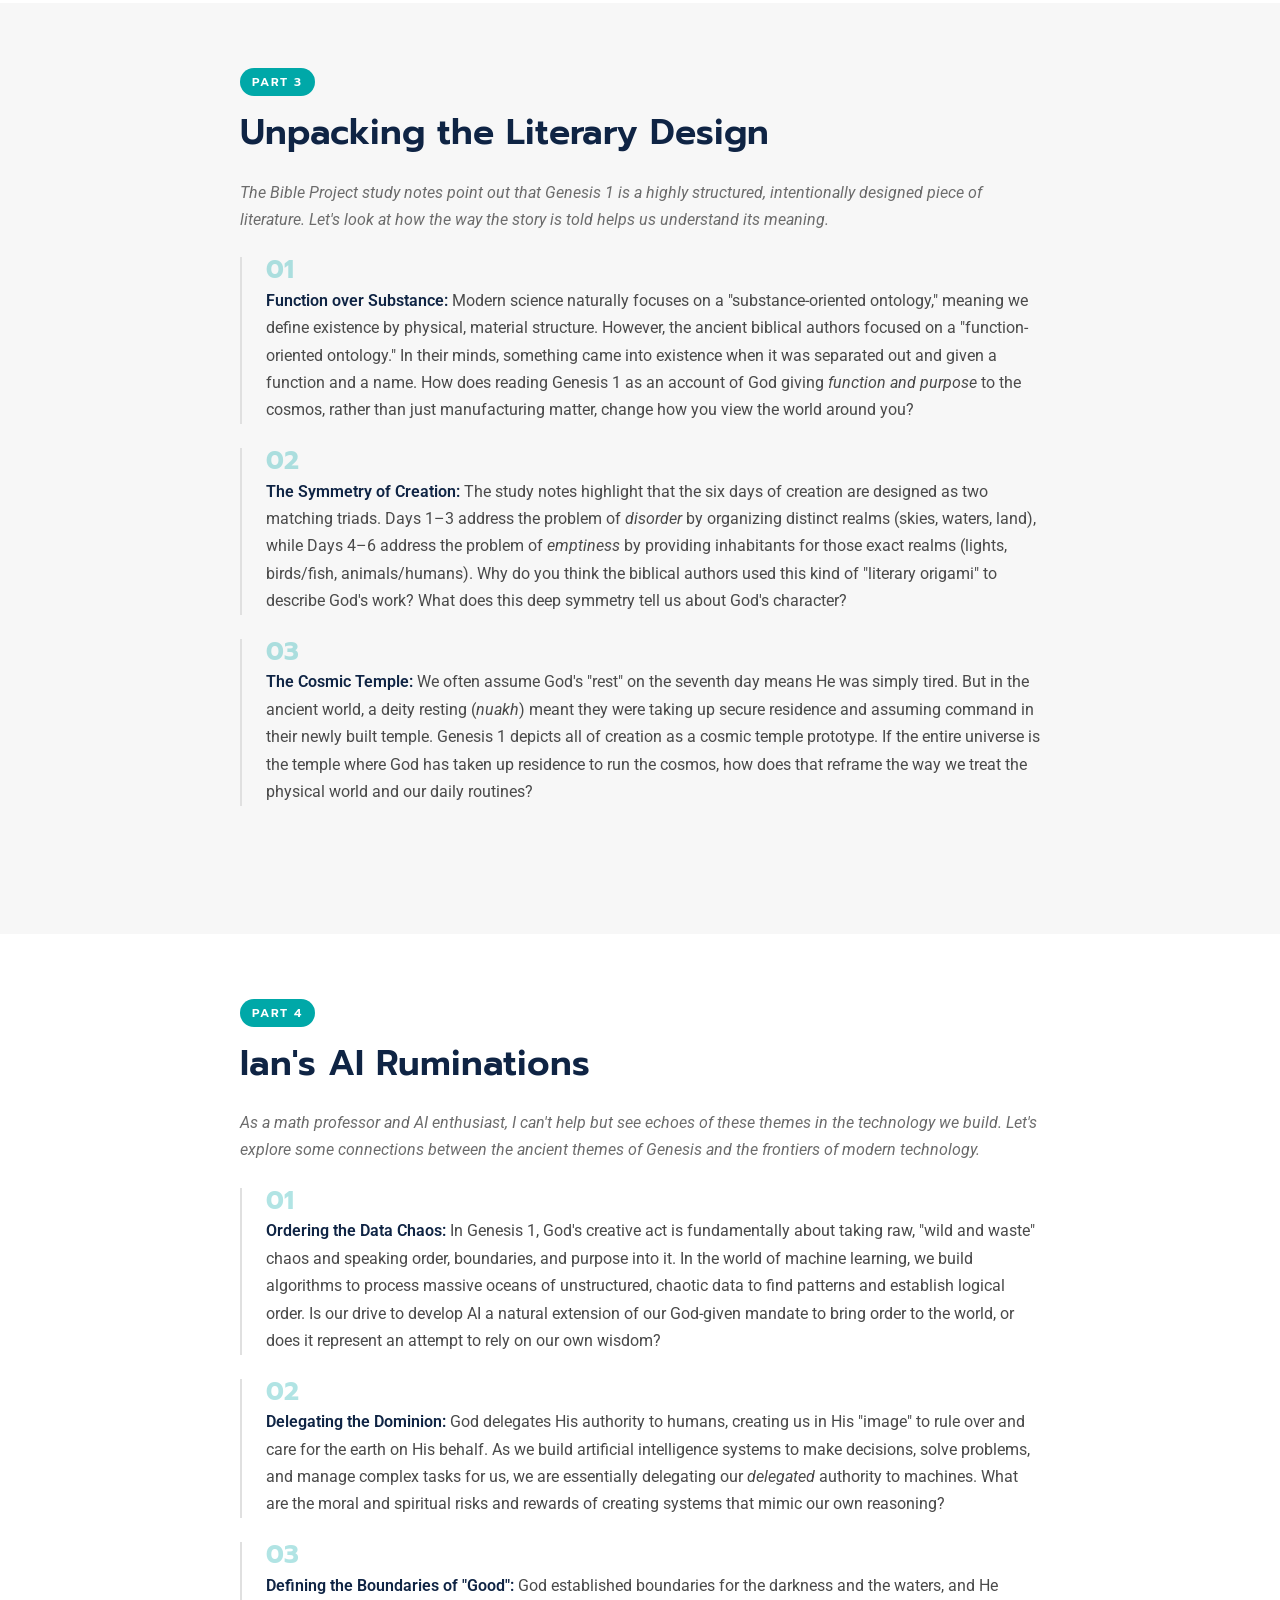
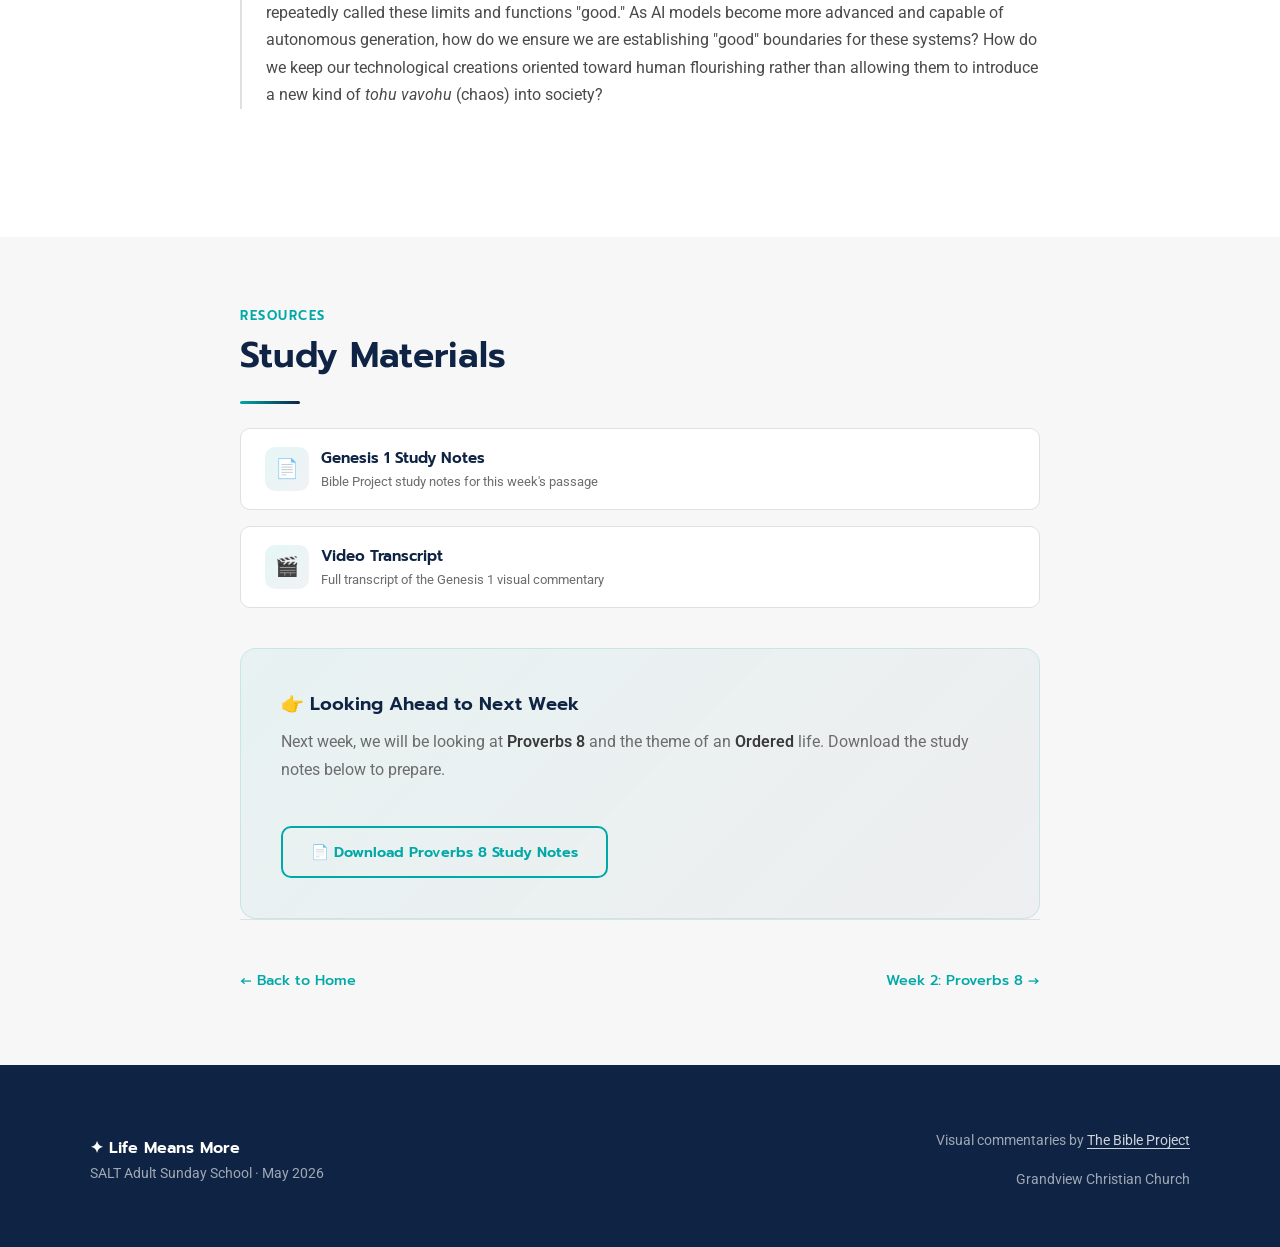
==== commit 0836ba44: "Style fixes: rename nav to SALT May 2026 Study, make theme words white italic in hero" ====
--- a/week1.html
+++ b/week1.html
@@ -14,7 +14,7 @@
   <nav class="nav" id="nav">
     <div class="nav__inner">
       <a href="index.html" class="nav__brand">
-        <span class="nav__brand-icon">✦</span> Life Means More
+        <span class="nav__brand-icon">✦</span> SALT May 2026 Study
       </a>
       <button class="nav__toggle" id="navToggle" aria-label="Toggle navigation">☰</button>
       <ul class="nav__links" id="navLinks">
@@ -37,7 +37,7 @@
     <div class="hero__content">
       <span class="hero__week-badge">Week 1 of 5</span>
       <h1 class="hero__title">Genesis 1</h1>
-      <p class="hero__subtitle">Life means more; it is <strong>Creative</strong>.<br>God carves purpose and life out of "wild and waste."</p>
+      <p class="hero__subtitle">Life means more; it is <em style="color: #fff; font-style: italic;">Creative</em>.<br>God carves purpose and life out of "wild and waste."</p>
     </div>
   </section>
 
